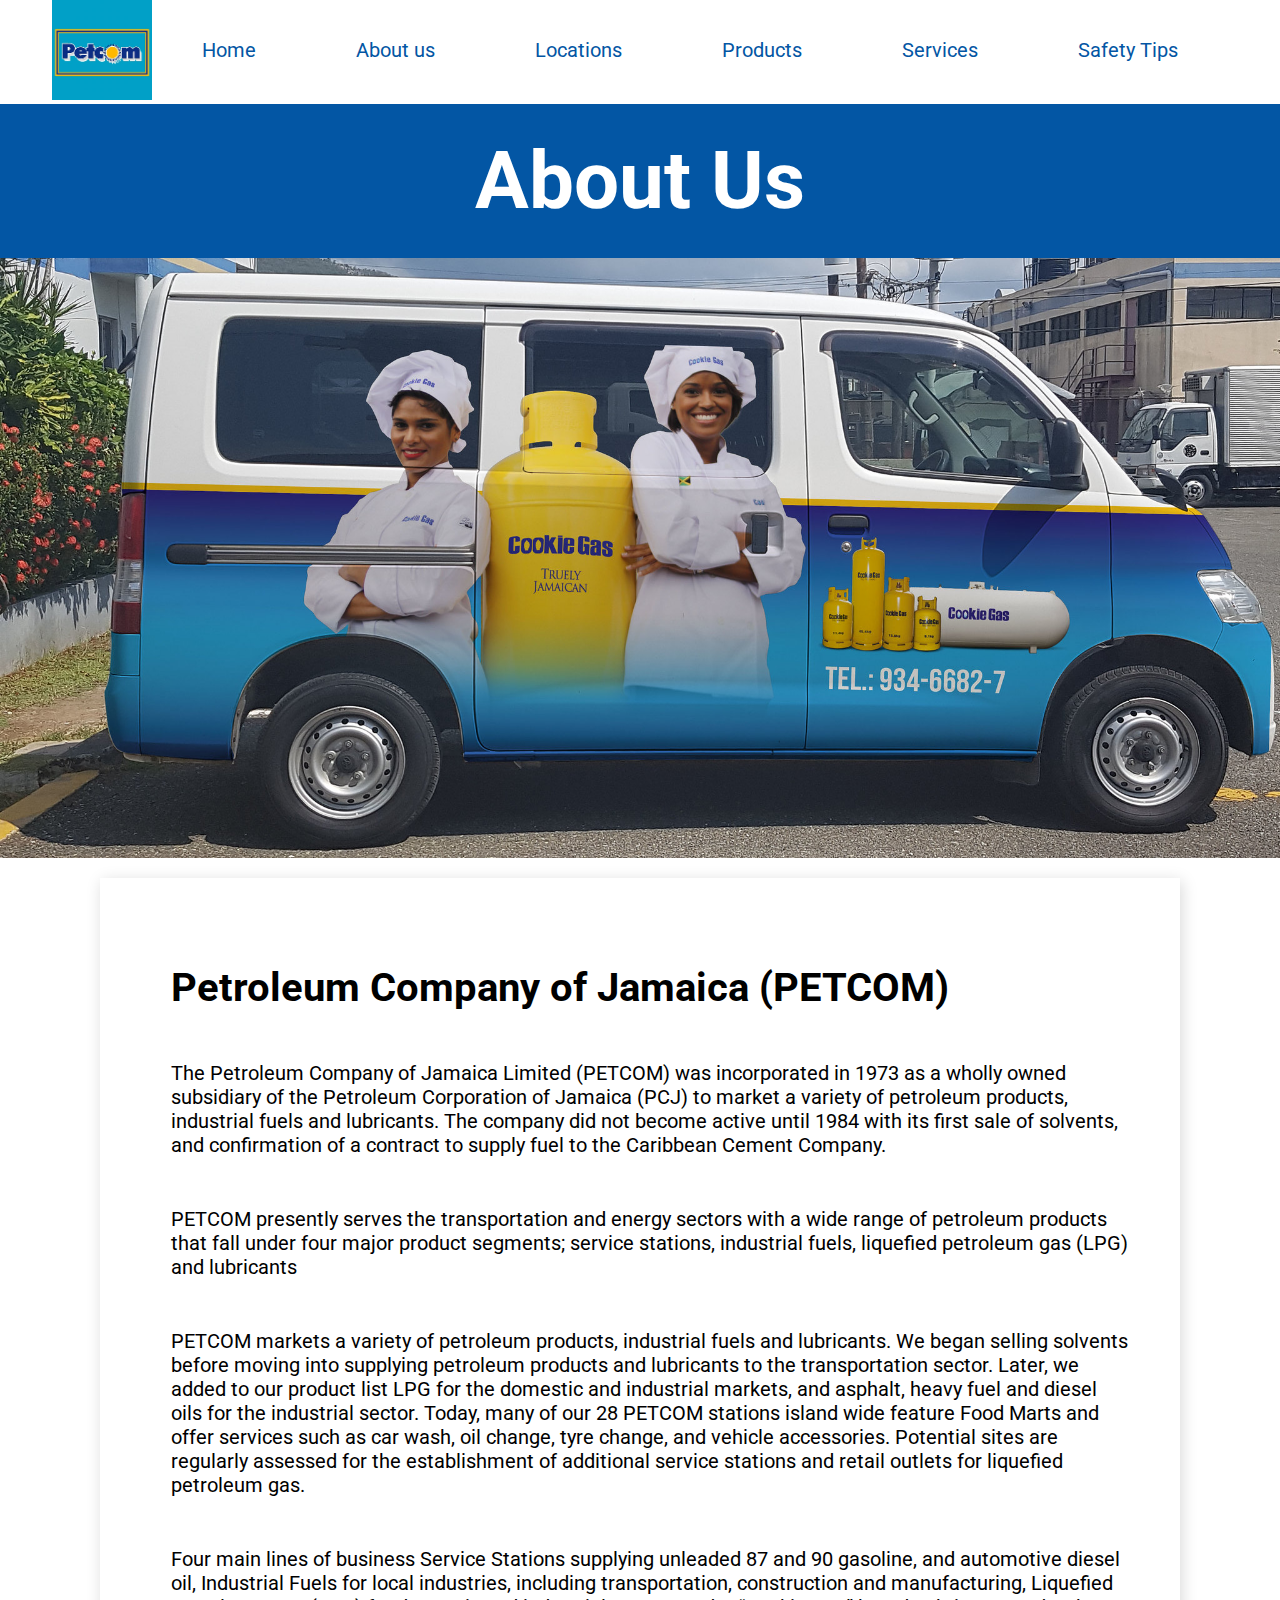
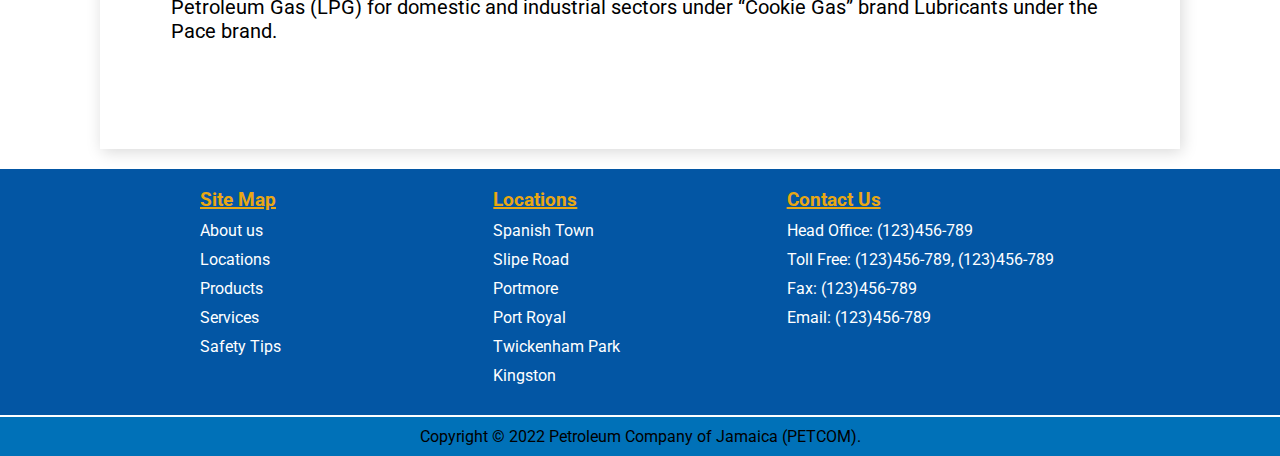
==== about_us.html @ 78d861e1 "petcom" ====
<!DOCTYPE html>
<html lang="en">
<head>
    <meta charset="UTF-8">
    <meta http-equiv="X-UA-Compatible" content="IE=edge">
    <meta name="viewport" content="width=device-width, initial-scale=1.0">
    <link rel="stylesheet" href="css/main.css">
    <link rel="preconnect" href="https://fonts.googleapis.com">
    <link rel="preconnect" href="https://fonts.gstatic.com" crossorigin>
    <link href="https://fonts.googleapis.com/css2?family=Roboto:wght@400;900&display=swap" rel="stylesheet">
    <title>Petcom - About us</title>
</head>
<body>
    <div class="container">
        <!-- Header -->
        <header>
            <!-- Logo -->
            <a href="/index.html"><img src="images/logo.png" /></a>

            <!-- Menu -->
            <nav>
                <ul>
                    <li><a href="index.html">Home</a></li>
                    <li><a href="about_us.html">About us</a></li>
                    <li><a href="locations.html">Locations</a></li>
                    <li><a href="#">Products</a></li>
                    <li><a href="#">Services</a></li>
                    <li><a href="#">Safety Tips</a></li>
                </ul>
            </nav>
        </header>

        <!-- Body -->
        <div class="about-us">
            <h1 class="page-head">About Us</h1>
            <div class="about-banner"></div>
            <section>
                <div>
                    <h3>Petroleum Company of Jamaica (PETCOM)</h3>
                    <p>The Petroleum Company of Jamaica Limited (PETCOM) was incorporated in 1973 as a
                        wholly owned subsidiary of the Petroleum Corporation of Jamaica (PCJ) to market a
                        variety of petroleum products, industrial fuels and lubricants. The company did not become active until 1984 with its first sale of solvents, 
                        and confirmation of a contract to supply fuel to the Caribbean Cement Company.
                    </p>
                    <p>PETCOM presently serves the transportation and energy sectors with a wide range of petroleum products that fall under 
                        four major product segments; service stations, industrial fuels, liquefied petroleum gas (LPG) and lubricants
                    </p>
                    <p>
                        PETCOM markets a variety of petroleum products, industrial fuels and lubricants. We
                        began selling solvents before moving into supplying petroleum products and lubricants 
                        to the transportation sector. Later, we added to our product list LPG for the domestic
                        and industrial markets, and asphalt, heavy fuel and diesel oils for the industrial sector.
                        Today, many of our 28 PETCOM stations island wide feature Food Marts and offer services 
                        such as car wash, oil change, tyre change, and vehicle accessories. Potential sites are regularly
                        assessed for the establishment of additional service stations and retail outlets for liquefied petroleum gas.
                    </p>
                    <p>
                        Four main lines of business Service Stations supplying unleaded 87 and 90 gasoline,
                        and automotive diesel oil, Industrial Fuels for local industries, including transportation, construction and
                        manufacturing, Liquefied Petroleum Gas (LPG) for domestic and 
                        industrial sectors under “Cookie Gas” brand Lubricants under the Pace brand.
                    </p>
                </div>    
            </section>
        </div>
        <!-- Footer -->
        <footer>
            <div>
                <h3>Site Map</h3>
                <ul>
                    <li><a href="about_us.html">About us</a></li>
                    <li><a href="#">Locations</a></li>
                    <li><a href="#">Products</a></li>
                    <li><a href="#">Services</a></li>
                    <li><a href="#">Safety Tips</a></li>
                </ul>
            </div>
            <div>
                <h3>Locations</h3>
                <ul>
                    <li>Spanish Town</li>
                    <li>Slipe Road</li>
                    <li>Portmore</li>
                    <li>Port Royal</li>
                    <li>Twickenham Park</li>
                    <li>Kingston</li>
                </ul>
            </div>
            <div>
                <h3>Contact Us</h3>
                <ul>
                    <li>Head Office: (123)456-789</li>
                    <li>Toll Free: (123)456-789, (123)456-789</li>
                    <li>Fax: (123)456-789</li>
                    <li>Email: (123)456-789</li>
                </ul>
            </div>
        </footer>
        <!-- copyright -->
        <div class="copyright">Copyright © 2022 Petroleum Company of Jamaica (PETCOM).</div>
    </div>
</body>
</html>
---- css/main.css ----
* {
    padding: 0;
    margin: 0;
}
body{
    font-family: 'Roboto', sans-serif;
}
h1{
    font-size: 80px;
}
/*********************************Header*******************************/
header{
    display: flex;
    justify-content: center;
}
header img{
    width: 100px;
}
header ul{
    display: flex;
    
}
header nav li{
    height: 100px;
    list-style-type: none;
}
header nav li a{
    text-decoration: none;
    font-size: 20px;
    display: flex;
    justify-content: center;
    align-items: center;
    max-width: 160px;
    line-height: 25px;
    color: #0356a4;
    height: 100%;
    padding: 0px 50px 0px 50px;
}
header nav li a:hover{
    background-color: #0356a4;
    color: #fff;
}
/*****************************************************************************/
/********************************** Main Body ********************************/
.main-body{
    width: 100%;
    background-color: #0356a4;
}
.main-body .banner{
    width: 100%;
    height: 600px;
    background: url('../images/banner2.jpg') no-repeat right center;  
    background-size: 100%;  
    display: flex;
    justify-items: center;
    align-items: center;
}
.main-body .banner .blurb{
    width: 100%;
    height: 100%;
    background-image: linear-gradient(to right, rgba(52,86,139,1), rgba(255,0,0,0));
    display: flex;
    justify-content: center;
    align-items: center;
} 
.main-body .banner .text{
    color: #fff;
    display: table-cell;
    vertical-align: middle;
    line-height: 100px;
}
.align-right{
    text-align: right;
}
.main-body .body-section{
    background-color: #fff;
    display: flex;
    margin-bottom: 50px;
}
.main-body .body-section .text{
    padding: 60px;
}
.main-body .body-section .text h4{
    line-height: 30px;
    font-size: 20px;
}
.main-body .body-section .btn{
    margin-top: 20px;
    padding: 20px 50px;
    display: inline-block;
    border-radius: 50px;
    background-color: red;
    color: #fff;
    font-size: 20px;
    text-decoration: none;
}
.main-body .body-section .btn:hover{
    background-color: rgba(52,86,139,1);
    cursor: pointer;
}
.page-head{
    text-align: center;
    padding: 30px 0px;
    background-color: #0356a4;
    color: #fff;
}
/***************************************About Us*****************************************/

.about-us .about-banner{
    width: 100%;
    height: 600px;
    background: url('../images/about.jpg') no-repeat right center;  
    background-size: 100%;  
    display: flex;
    justify-items: center;
    align-items: center;
}
.about-us section{
    padding: 20px 100px;
    border: 1px;
}
.about-us section div{
    padding: 85px 50px 55px 70px;
    box-shadow: 2px 3px 15px #d9d9d9;
    border: 1px solid #fff;
    background-color: #fff;
}
.about-us section h3{
    font-size: 40px;
}
.about-us section p{
    font-size: 20px;
    margin: 50px 0px;
}
/***************************************About Us*****************************************/
/***************************************Locations*****************************************/

.locations .loca-banner{
    width: 100%;
    height: 600px;
    background: url('../images/about.jpg') no-repeat right center;  
    background-size: 100%;  
    display: flex;
    justify-items: center;
    align-items: center;
}
.locations section{
    padding: 20px 100px;
    border: 1px;
}
.locations section >div{
    padding: 20px 50px 20px 70px;
    box-shadow: 2px 3px 15px #d9d9d9;
    border: 1px solid #fff;
    background-color: #fff;
    display: grid;
    grid-template-columns: 1fr 1fr 1fr;
    /* display: flex;*/
}
.locations section div div{
    box-shadow: 2px 3px 15px #d9d9d9;
    /* border: 1px solid #fff; */
    background-color: #f1c40d;
    color: #fff;
    margin: 50px 5px;
    padding: 5px;
}
.locations section h3{
    font-size: 35px;
}
.locations section p{
    font-size: 20px;
    margin: 10px 0px;
}
/***************************************Locations*****************************************/

/***************************************footer*****************************************/

footer{
    /* width: 100%; */
    background-color: #0356a4;
    display: grid;
    padding: 20px 200px;
    grid-template-columns: 1fr 1fr 1fr;
    color: #ffffff;
}
footer h3{
    color: #e9a713;
    text-decoration: underline 2px;
}
footer li{
    list-style: none;
    margin: 10px 0px;
}
footer li:hover, footer li a:hover{
    color: #e9a713;
    cursor: pointer;
}
footer li a{
    text-decoration: none;
    color: #fff;
}
.copyright{
    /* width: 100%; */
    text-align: center;
    padding: 10px;
    /* height: 50px; */
    border-top: 2px solid #ffffff;
    background-color: #0071b8;
}
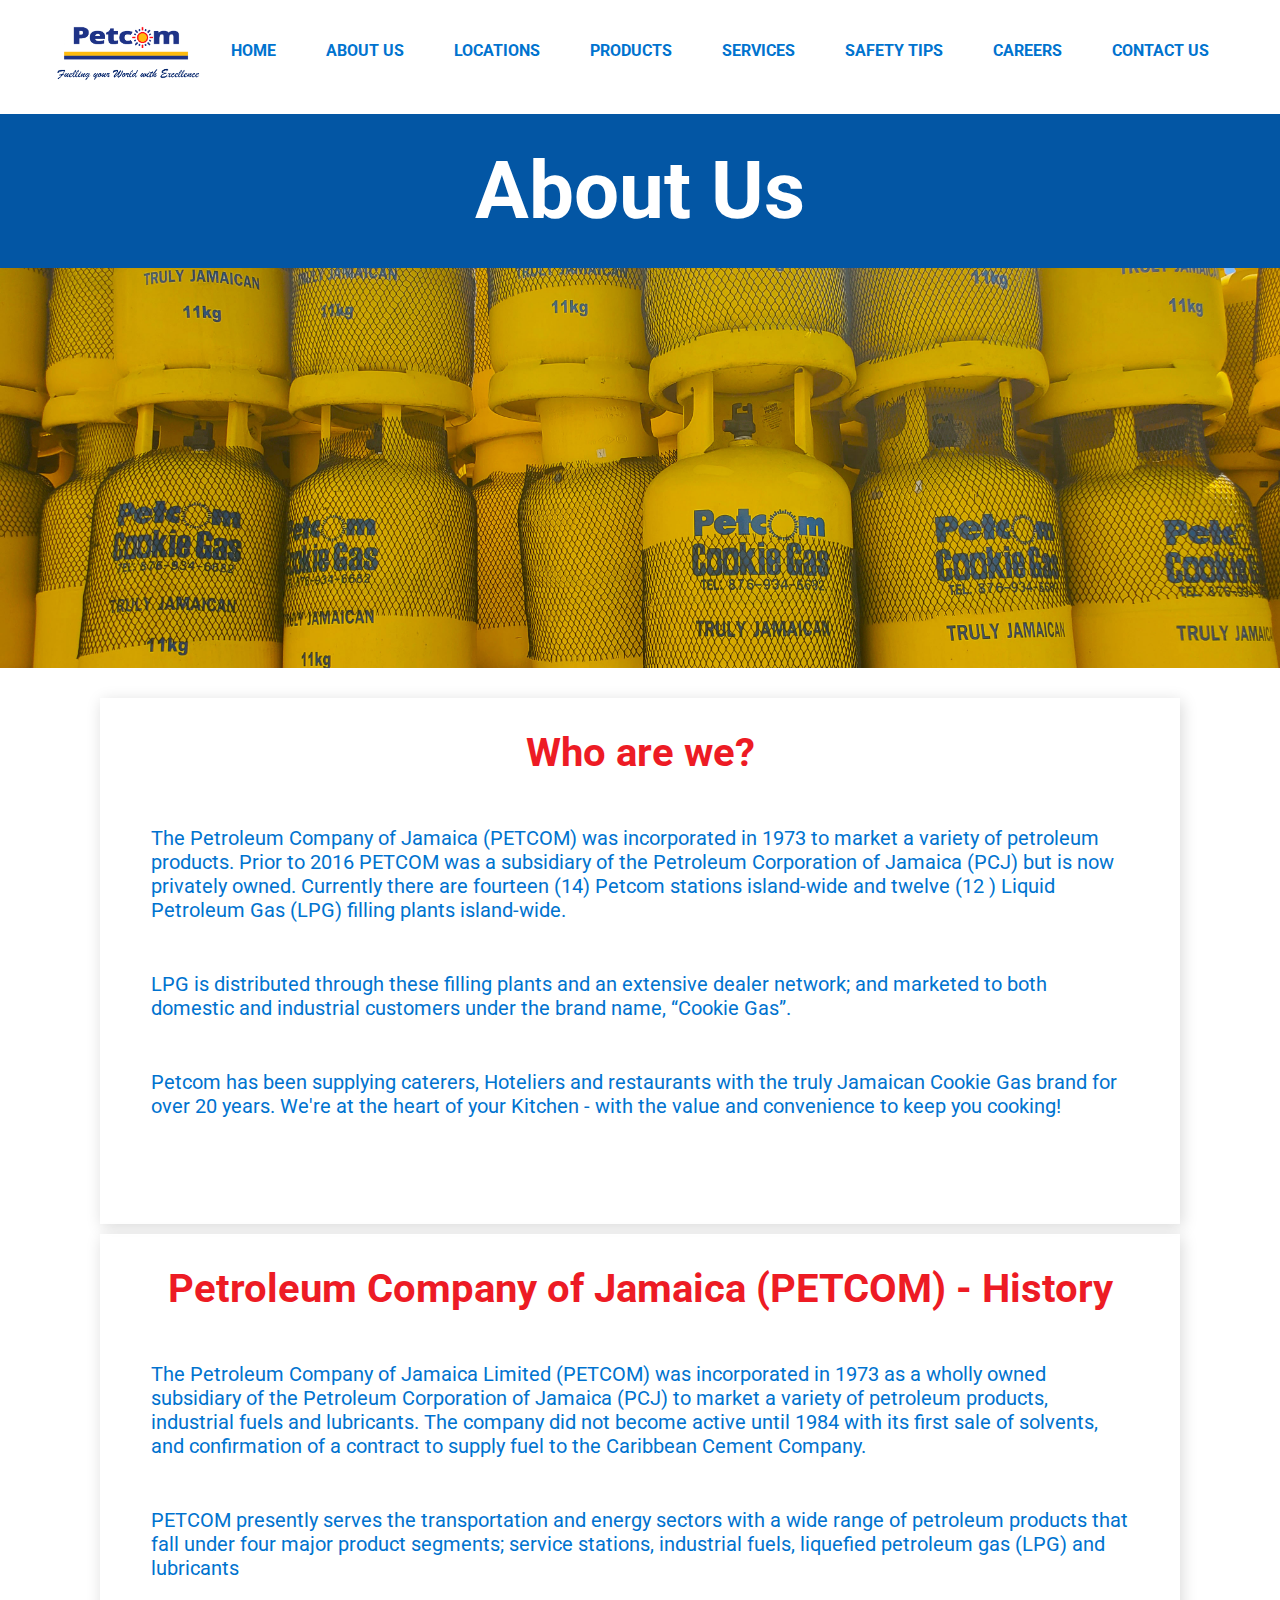
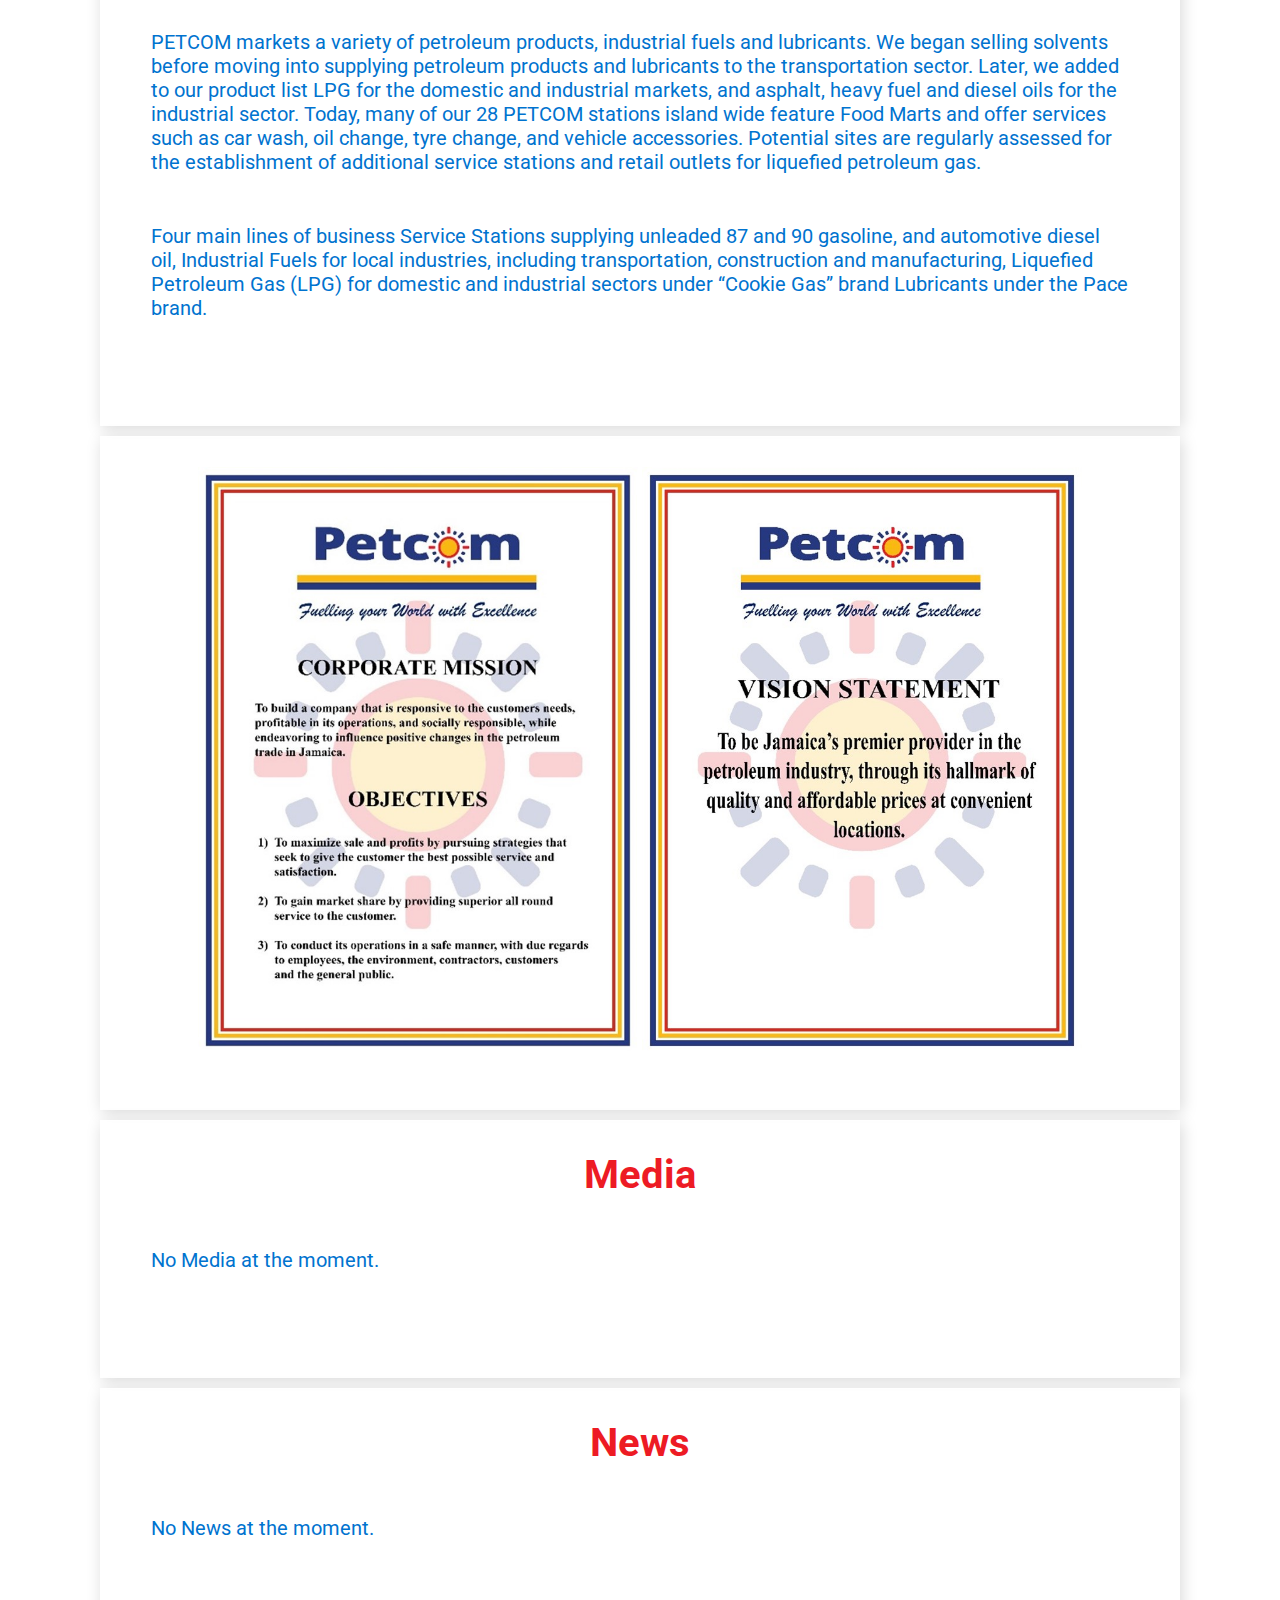
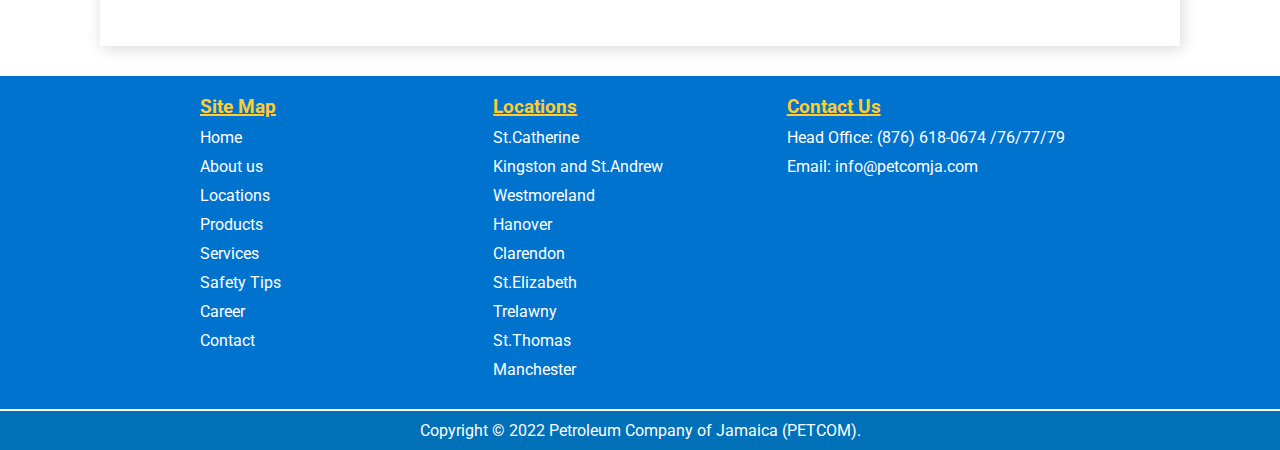
==== commit a80aff82: "Add files via upload" ====
--- a/about_us.html
+++ b/about_us.html
@@ -1,103 +1,188 @@
-<!DOCTYPE html>
-<html lang="en">
-<head>
-    <meta charset="UTF-8">
-    <meta http-equiv="X-UA-Compatible" content="IE=edge">
-    <meta name="viewport" content="width=device-width, initial-scale=1.0">
-    <link rel="stylesheet" href="css/main.css">
-    <link rel="preconnect" href="https://fonts.googleapis.com">
-    <link rel="preconnect" href="https://fonts.gstatic.com" crossorigin>
-    <link href="https://fonts.googleapis.com/css2?family=Roboto:wght@400;900&display=swap" rel="stylesheet">
-    <title>Petcom - About us</title>
-</head>
-<body>
-    <div class="container">
-        <!-- Header -->
-        <header>
-            <!-- Logo -->
-            <a href="/index.html"><img src="images/logo.png" /></a>
-
-            <!-- Menu -->
-            <nav>
-                <ul>
-                    <li><a href="index.html">Home</a></li>
-                    <li><a href="about_us.html">About us</a></li>
-                    <li><a href="locations.html">Locations</a></li>
-                    <li><a href="#">Products</a></li>
-                    <li><a href="#">Services</a></li>
-                    <li><a href="#">Safety Tips</a></li>
-                </ul>
-            </nav>
-        </header>
-
-        <!-- Body -->
-        <div class="about-us">
-            <h1 class="page-head">About Us</h1>
-            <div class="about-banner"></div>
-            <section>
-                <div>
-                    <h3>Petroleum Company of Jamaica (PETCOM)</h3>
-                    <p>The Petroleum Company of Jamaica Limited (PETCOM) was incorporated in 1973 as a
-                        wholly owned subsidiary of the Petroleum Corporation of Jamaica (PCJ) to market a
-                        variety of petroleum products, industrial fuels and lubricants. The company did not become active until 1984 with its first sale of solvents, 
-                        and confirmation of a contract to supply fuel to the Caribbean Cement Company.
-                    </p>
-                    <p>PETCOM presently serves the transportation and energy sectors with a wide range of petroleum products that fall under 
-                        four major product segments; service stations, industrial fuels, liquefied petroleum gas (LPG) and lubricants
-                    </p>
-                    <p>
-                        PETCOM markets a variety of petroleum products, industrial fuels and lubricants. We
-                        began selling solvents before moving into supplying petroleum products and lubricants 
-                        to the transportation sector. Later, we added to our product list LPG for the domestic
-                        and industrial markets, and asphalt, heavy fuel and diesel oils for the industrial sector.
-                        Today, many of our 28 PETCOM stations island wide feature Food Marts and offer services 
-                        such as car wash, oil change, tyre change, and vehicle accessories. Potential sites are regularly
-                        assessed for the establishment of additional service stations and retail outlets for liquefied petroleum gas.
-                    </p>
-                    <p>
-                        Four main lines of business Service Stations supplying unleaded 87 and 90 gasoline,
-                        and automotive diesel oil, Industrial Fuels for local industries, including transportation, construction and
-                        manufacturing, Liquefied Petroleum Gas (LPG) for domestic and 
-                        industrial sectors under “Cookie Gas” brand Lubricants under the Pace brand.
-                    </p>
-                </div>    
-            </section>
-        </div>
-        <!-- Footer -->
-        <footer>
-            <div>
-                <h3>Site Map</h3>
-                <ul>
-                    <li><a href="about_us.html">About us</a></li>
-                    <li><a href="#">Locations</a></li>
-                    <li><a href="#">Products</a></li>
-                    <li><a href="#">Services</a></li>
-                    <li><a href="#">Safety Tips</a></li>
-                </ul>
-            </div>
-            <div>
-                <h3>Locations</h3>
-                <ul>
-                    <li>Spanish Town</li>
-                    <li>Slipe Road</li>
-                    <li>Portmore</li>
-                    <li>Port Royal</li>
-                    <li>Twickenham Park</li>
-                    <li>Kingston</li>
-                </ul>
-            </div>
-            <div>
-                <h3>Contact Us</h3>
-                <ul>
-                    <li>Head Office: (123)456-789</li>
-                    <li>Toll Free: (123)456-789, (123)456-789</li>
-                    <li>Fax: (123)456-789</li>
-                    <li>Email: (123)456-789</li>
-                </ul>
-            </div>
-        </footer>
-        <!-- copyright -->
-        <div class="copyright">Copyright © 2022 Petroleum Company of Jamaica (PETCOM).</div>
-    </div>
-</body>
+<!DOCTYPE html>
+<html lang="en">
+<head>
+    <meta charset="UTF-8">
+    <meta http-equiv="X-UA-Compatible" content="IE=edge">
+    <meta name="viewport" content="width=device-width, initial-scale=1.0">
+    <link rel="stylesheet" href="css/main.css">
+    <link rel="preconnect" href="https://fonts.googleapis.com">
+    <link rel="preconnect" href="https://fonts.gstatic.com" crossorigin>
+    <link href="https://fonts.googleapis.com/css2?family=Roboto:wght@400;900&display=swap" rel="stylesheet">
+    <title>Petcom - About Us</title>
+</head>
+<body>
+    <div class="container">
+        <!-- Header -->
+       <!-- Header -->
+       <header>
+        <!-- Logo -->
+        <a href="index.html"><img src="images/logo.png" /></a>
+
+        <!-- Menu -->
+        <nav>
+            <li><a href="index.html">HOME</a></li>
+            <div class="dropdown">
+                <li class="dropbtn"><a href="about_us.html">ABOUT US</a></li>
+                <div class="dropdown-content">
+                  <a href="about_us.html#who">Who we are</a>
+                  <a href="about_us.html#history">History</a>
+                  <a href="about_us.html#media">Media</a>
+                  <a href="about_us.html#news">News</a>
+                </div>
+            </div> 
+            <div class="dropdown">
+                <li class="dropbtn"><a href="locations.html">LOCATIONS</a></li>
+                <div class="dropdown-content">
+                  <a href="locations.html#serviceStation">Service stations</a>
+                  <a href="locations.html#fillingStation">Filling Plants</a>
+                </div>
+            </div> 
+            <div class="dropdown">
+                <li class="dropbtn"><a href="products.html">PRODUCTS</a></li>
+                <div class="dropdown-content">
+                    <a href="products.html#desc">Product Description</a>
+                    <a href="products.html#avail">Products Available</a>
+                  <!-- <a href="#">Gasoline</a>
+                  <a href="#">Diesel</a>
+                  <a href="#">LPG</a>
+                  <a href="#"> Lubricant</a> -->
+                </div>
+            </div> 
+            <div class="dropdown">
+                <li class="dropbtn"><a href="services.html">SERVICES</a></li>
+                <!-- <div class="dropdown-content">
+                  <a href="#">Sunmart</a>
+                  <a href="#">Servicing Facilities</a>
+                  <a href="#">Vehicle accessories</a>
+                </div> -->
+            </div> 
+            <div class="dropdown">
+                <li class="dropbtn"><a href="tips.html">SAFETY TIPS</a></li>
+                <div class="dropdown-content">
+                  <a href="tips.html">General safety tips and How-to videos</a>
+                </div>
+            </div>    
+            <li class="dropbtn"><a href="career.html">CAREERS</a></li>
+            <li class="dropbtn"><a href="contact.html">CONTACT US</a></li>
+                
+            
+            <!-- <ul>
+                <li>
+                    <a href="index.html">HOME</a>
+                
+                </li>
+                <li><a href="about_us.html">ABOUT US</a></li>
+                <li><a href="locations.html">LOCATIONS</a></li>
+                <li><a href="products.html">PRODUCTS</a></li>
+                <li><a href="services.html">SERVICES</a></li>
+                <li><a href="tips.html">SAFETY TIPS</a></li>
+                <li><a href="career.html">CAREERS</a></li>
+                <li><a href="contact.html">CONTACT US</a></li>
+            </ul> -->
+        </nav>
+    </header>
+
+        <!-- Body -->
+        <div class="about-us">
+            <h1 class="page-head">About Us</h1>
+            <div class="about-banner"></div>
+            <section id="who">
+                <div>
+                    <h3>Who are we?</h3>
+                    <p>The Petroleum Company of Jamaica (PETCOM) was incorporated in 1973 to market a variety 
+                       of petroleum products.  Prior to 2016 PETCOM was a subsidiary of the Petroleum Corporation
+                       of Jamaica (PCJ) but is now privately owned. Currently there are fourteen (14) Petcom 
+                       stations island-wide and twelve (12 ) Liquid Petroleum Gas (LPG) filling plants island-wide.
+                    </p>
+                    <p>        
+                       LPG is distributed through these filling plants and an extensive dealer network; and 
+                       marketed to both domestic and industrial customers under the brand name, “Cookie Gas”.
+                    </p>
+                    <p>
+                        Petcom has been supplying caterers, Hoteliers and restaurants with the truly Jamaican Cookie Gas brand for over 20 years.
+                         We're at the heart of your Kitchen - with the value and convenience to keep you cooking!
+                    </p>
+                </div>
+                
+                <div>
+                    <h3 id="history">Petroleum Company of Jamaica (PETCOM) -  History</h3>
+                    <p>The Petroleum Company of Jamaica Limited (PETCOM) was incorporated in 1973 as a
+                        wholly owned subsidiary of the Petroleum Corporation of Jamaica (PCJ) to market a
+                        variety of petroleum products, industrial fuels and lubricants. The company did not become active until 1984 with its first sale of solvents, 
+                        and confirmation of a contract to supply fuel to the Caribbean Cement Company.
+                    </p>
+                    <p>PETCOM presently serves the transportation and energy sectors with a wide range of petroleum products that fall under 
+                        four major product segments; service stations, industrial fuels, liquefied petroleum gas (LPG) and lubricants
+                    </p>
+                    <p>
+                        PETCOM markets a variety of petroleum products, industrial fuels and lubricants. We
+                        began selling solvents before moving into supplying petroleum products and lubricants 
+                        to the transportation sector. Later, we added to our product list LPG for the domestic
+                        and industrial markets, and asphalt, heavy fuel and diesel oils for the industrial sector.
+                        Today, many of our 28 PETCOM stations island wide feature Food Marts and offer services 
+                        such as car wash, oil change, tyre change, and vehicle accessories. Potential sites are regularly
+                        assessed for the establishment of additional service stations and retail outlets for liquefied petroleum gas.
+                    </p>
+                    <p>
+                        Four main lines of business Service Stations supplying unleaded 87 and 90 gasoline,
+                        and automotive diesel oil, Industrial Fuels for local industries, including transportation, construction and
+                        manufacturing, Liquefied Petroleum Gas (LPG) for domestic and 
+                        industrial sectors under “Cookie Gas” brand Lubricants under the Pace brand.
+                    </p>
+                </div>    
+                <div style="text-align: center;">
+                    <img style="width: 45%; display:inline-block;margin: 0 auto;" src="images/mission.jpg"/>
+                    <img style="width: 45%; display:inline-block;margin: 0 auto;" src="images/vision.jpg"/>
+                </div>
+                <div>
+                    <h3 id="media">Media</h3>
+                    <p>No Media at the moment.</p>
+                </div>
+                <div>
+                    <h3 id="news">News</h3>
+                    <p>No News at the moment.</p>
+                </div>
+            </section>
+        </div>
+        <!-- Footer -->
+        <footer>
+            <div>
+                <h3>Site Map</h3>
+                <ul>
+                    <li><a href="index.html">Home</a></li>
+                    <li><a href="about_us.html">About us</a></li>
+                    <li><a href="locations.html">Locations</a></li>
+                    <li><a href="products.html">Products</a></li>
+                    <li><a href="services.html">Services</a></li>
+                    <li><a href="tips.html">Safety Tips</a></li>
+                    <li><a href="career.html">Career</a></li>
+                    <li><a href="contact.html">Contact</a></li>
+                </ul>
+            </div>
+            <div>
+                <h3>Locations</h3>
+                <ul>
+                    <li><a href="locations.html#catherine">St.Catherine</a></li>
+                    <li><a href="locations.html#kingston">Kingston and St.Andrew</a></li>
+                    <li><a href="locations.html#westmoreland">Westmoreland</a></li>
+                    <li><a href="locations.html#hanover">Hanover</a></li>
+                    <li><a href="locations.html#clarendon">Clarendon</a></li>
+                    <li><a href="locations.html#elizabeth">St.Elizabeth</a></li>
+                    <li><a href="locations.html#trelawny">Trelawny</a></li>
+                    <li><a href="locations.html#thomas">St.Thomas</a></li>
+                    <li><a href="locations.html#manchester">Manchester</a></li>
+                </ul>
+            </div>
+            <div>
+                <h3>Contact Us</h3>
+                <ul>
+                    <li>Head Office: (876) 618-0674 /76/77/79</li>
+                    <li>Email: info@petcomja.com</li>
+                </ul>
+            </div>
+        </footer>
+        <!-- copyright -->
+        <div class="copyright">Copyright © 2022 Petroleum Company of Jamaica (PETCOM).</div>
+    </div>
+</body>
 </html>--- a/css/main.css
+++ b/css/main.css
@@ -1,210 +1,493 @@
-* {
-    padding: 0;
-    margin: 0;
-}
-body{
-    font-family: 'Roboto', sans-serif;
-}
-h1{
-    font-size: 80px;
-}
-/*********************************Header*******************************/
-header{
-    display: flex;
-    justify-content: center;
-}
-header img{
-    width: 100px;
-}
-header ul{
-    display: flex;
-    
-}
-header nav li{
-    height: 100px;
-    list-style-type: none;
-}
-header nav li a{
-    text-decoration: none;
-    font-size: 20px;
-    display: flex;
-    justify-content: center;
-    align-items: center;
-    max-width: 160px;
-    line-height: 25px;
-    color: #0356a4;
-    height: 100%;
-    padding: 0px 50px 0px 50px;
-}
-header nav li a:hover{
-    background-color: #0356a4;
-    color: #fff;
-}
-/*****************************************************************************/
-/********************************** Main Body ********************************/
-.main-body{
-    width: 100%;
-    background-color: #0356a4;
-}
-.main-body .banner{
-    width: 100%;
-    height: 600px;
-    background: url('../images/banner2.jpg') no-repeat right center;  
-    background-size: 100%;  
-    display: flex;
-    justify-items: center;
-    align-items: center;
-}
-.main-body .banner .blurb{
-    width: 100%;
-    height: 100%;
-    background-image: linear-gradient(to right, rgba(52,86,139,1), rgba(255,0,0,0));
-    display: flex;
-    justify-content: center;
-    align-items: center;
-} 
-.main-body .banner .text{
-    color: #fff;
-    display: table-cell;
-    vertical-align: middle;
-    line-height: 100px;
-}
-.align-right{
-    text-align: right;
-}
-.main-body .body-section{
-    background-color: #fff;
-    display: flex;
-    margin-bottom: 50px;
-}
-.main-body .body-section .text{
-    padding: 60px;
-}
-.main-body .body-section .text h4{
-    line-height: 30px;
-    font-size: 20px;
-}
-.main-body .body-section .btn{
-    margin-top: 20px;
-    padding: 20px 50px;
-    display: inline-block;
-    border-radius: 50px;
-    background-color: red;
-    color: #fff;
-    font-size: 20px;
-    text-decoration: none;
-}
-.main-body .body-section .btn:hover{
-    background-color: rgba(52,86,139,1);
-    cursor: pointer;
-}
-.page-head{
-    text-align: center;
-    padding: 30px 0px;
-    background-color: #0356a4;
-    color: #fff;
-}
-/***************************************About Us*****************************************/
-
-.about-us .about-banner{
-    width: 100%;
-    height: 600px;
-    background: url('../images/about.jpg') no-repeat right center;  
-    background-size: 100%;  
-    display: flex;
-    justify-items: center;
-    align-items: center;
-}
-.about-us section{
-    padding: 20px 100px;
-    border: 1px;
-}
-.about-us section div{
-    padding: 85px 50px 55px 70px;
-    box-shadow: 2px 3px 15px #d9d9d9;
-    border: 1px solid #fff;
-    background-color: #fff;
-}
-.about-us section h3{
-    font-size: 40px;
-}
-.about-us section p{
-    font-size: 20px;
-    margin: 50px 0px;
-}
-/***************************************About Us*****************************************/
-/***************************************Locations*****************************************/
-
-.locations .loca-banner{
-    width: 100%;
-    height: 600px;
-    background: url('../images/about.jpg') no-repeat right center;  
-    background-size: 100%;  
-    display: flex;
-    justify-items: center;
-    align-items: center;
-}
-.locations section{
-    padding: 20px 100px;
-    border: 1px;
-}
-.locations section >div{
-    padding: 20px 50px 20px 70px;
-    box-shadow: 2px 3px 15px #d9d9d9;
-    border: 1px solid #fff;
-    background-color: #fff;
-    display: grid;
-    grid-template-columns: 1fr 1fr 1fr;
-    /* display: flex;*/
-}
-.locations section div div{
-    box-shadow: 2px 3px 15px #d9d9d9;
-    /* border: 1px solid #fff; */
-    background-color: #f1c40d;
-    color: #fff;
-    margin: 50px 5px;
-    padding: 5px;
-}
-.locations section h3{
-    font-size: 35px;
-}
-.locations section p{
-    font-size: 20px;
-    margin: 10px 0px;
-}
-/***************************************Locations*****************************************/
-
-/***************************************footer*****************************************/
-
-footer{
-    /* width: 100%; */
-    background-color: #0356a4;
-    display: grid;
-    padding: 20px 200px;
-    grid-template-columns: 1fr 1fr 1fr;
-    color: #ffffff;
-}
-footer h3{
-    color: #e9a713;
-    text-decoration: underline 2px;
-}
-footer li{
-    list-style: none;
-    margin: 10px 0px;
-}
-footer li:hover, footer li a:hover{
-    color: #e9a713;
-    cursor: pointer;
-}
-footer li a{
-    text-decoration: none;
-    color: #fff;
-}
-.copyright{
-    /* width: 100%; */
-    text-align: center;
-    padding: 10px;
-    /* height: 50px; */
-    border-top: 2px solid #ffffff;
-    background-color: #0071b8;
+* {
+    padding: 0;
+    margin: 0;
+    box-sizing: border-box;
+}
+body{
+    font-family: 'Roboto', sans-serif;
+}
+h1{
+    font-size: 80px;
+}
+html{
+    scroll-behavior: smooth;
+}
+
+
+/*********************************Header*******************************/
+header{
+    display: flex;
+    justify-content: center;
+}
+header img{
+    width: 160px;
+}
+header ul{
+    display: flex; 
+}
+header nav{
+    display: flex;
+}
+header nav li{
+    height: 100px;
+    list-style-type: none;
+    font: bold;
+}
+header nav li a{
+    text-decoration: none;
+    font-size: 16px;
+    font-weight: bold;
+    display: flex;
+    align-items: center; 
+    max-width: 190px;
+    color : #0073cf;
+    height: 100%;
+    padding: 0px 25px 0px 25px;
+}
+header nav li a:hover{
+    background-color: #ED1B24;
+    color:#FFCC33;
+}
+.dropdown-content {
+    display: none;
+    position: absolute;
+    background-color: #f9f9f9;
+    min-width: 160px;
+    box-shadow: 0px 8px 16px 0px rgba(0,0,0,0.2);
+    z-index: 1;
+}
+.dropdown-content a {
+    color: black;
+    padding: 12px 16px;
+    text-decoration: none;
+    display: block;
+    text-align: left;
+}
+
+.dropdown-content a:hover {
+    background-color: #ddd;
+}
+
+.dropdown:hover .dropdown-content {
+    display: block;
+}
+/*****************************************************************************/
+/* Slideshow container */
+/* .mySlides {display: none;} */
+img {vertical-align: middle;}
+.slideshow-container {
+    max-width: 100%;
+    position: relative;
+    margin: auto;
+    text-align: center;
+    background: url('../images/bkg.JPG') no-repeat right center;  
+    background-size: 100%; 
+  }
+  
+  /* Hide the images by default */
+  .mySlides {
+    /* display: none; */
+    max-height: 600px;
+    background-color: rgb(255, 255, 255,0.8);
+  }
+  
+  /* Next & previous buttons */
+  .prev, .next {
+    cursor: pointer;
+    position: absolute;
+    top: 50%;
+    width: auto;
+    margin-top: -22px;
+    padding: 16px;
+    color: white;
+    font-weight: bold;
+    font-size: 18px;
+    transition: 0.6s ease;
+    border-radius: 0 3px 3px 0;
+    user-select: none;
+  }
+  
+  /* Position the "next button" to the right */
+  .next {
+    right: 0;
+    border-radius: 3px 0 0 3px;
+  }
+  
+  /* On hover, add a black background color with a little bit see-through */
+  .prev:hover, .next:hover {
+    background-color: rgba(0,0,0,0.8);
+  }
+  
+  /* Caption text */
+  .slideText {
+    /* color: #E42217; */
+    /* font-size: 15px; */
+    /* padding: 8px 12px; */
+    color: #0356a4;
+    position: absolute;
+    bottom: 10px;
+    width: 100%;
+    text-align: center;
+  }
+  
+  /* Number text (1/3 etc) */
+  .numbertext {
+    color: #f2f2f2;
+    font-size: 12px;
+    padding: 8px 12px;
+    position: absolute;
+    top: 0;
+  }
+  
+  /* The dots/bullets/indicators */
+  .dot {
+    cursor: pointer;
+    height: 15px;
+    width: 15px;
+    margin: 0 2px;
+    background-color: #bbb;
+    border-radius: 50%;
+    display: inline-block;
+    transition: background-color 0.6s ease;
+  }
+  
+  .active, .dot:hover {
+    /* background-color: #717171; */
+    background-color: #FFCC33;
+  }
+  
+  /* Fading animation */
+  .fade {
+    animation-name: fade;
+    animation-duration: 1s;
+  }
+  
+  @keyframes fade {
+    from {opacity: .4}
+    to {opacity: 1}
+  }
+/********************************** Main Body ********************************/
+.main-body{
+    width: 100%;
+    /* background-color: #0073cf; */
+    background-color: #0071b8;
+}
+.main-body .banner{
+    width: 100%;
+    height: 600px;
+    background: url('../images/bkg.JPG') no-repeat right center;  
+    background-size: 100%;  
+    display: flex;
+    justify-items: center;
+    align-items: center;
+}
+.main-body .banner .blurb{
+    width: 100%;
+    height: 100%;
+    background-image: linear-gradient(to right, rgba(52,86,139,1), rgba(255, 255, 0,.5));
+    display: flex;
+    justify-content: center;
+    align-items: center;
+} 
+.main-body .banner .text{
+    color: #fff;
+    text-align: center;
+    display: table-cell;
+    vertical-align: middle;
+    line-height: 100px;
+}
+.align-right{
+    text-align: right;
+}
+.main-body .body-section{
+    background-color: #fff;
+    display: flex;
+    margin-top: 20px;
+    box-shadow: 2px 3px 10px #000;
+}
+.main-body .body-section .text{
+    padding: 60px;
+}
+.main-body .body-section .text h4{
+    line-height: 30px;
+    font-size: 20px;
+}
+.main-body .body-section .btn{
+    margin-top: 20px;
+    padding: 20px 50px;
+    display: inline-block;
+    border-radius: 50px;
+    background-color: #ED1B24;
+    color: #fff;
+    font-size: 20px;
+    text-decoration: none;
+}
+.main-body .body-section .btn:hover{
+    /* background-color: rgba(52,86,139,1); */
+    background-color: #0356a4;
+    cursor: pointer;
+}
+.page-head{
+    text-align: center;
+    padding: 30px 0px;
+    background-color: #0356a4;
+    color: #fff;
+}
+.text{
+    color: #0073cf;
+}
+.text h1:first-child{
+    font-size: 45px;
+}
+.text h1{
+    /* color: #ED1B24; */
+    color: #000;
+}
+/***************************************About Us*****************************************/
+
+.about-us .about-banner{
+    width: 100%;
+    height: 400px;
+    background: url('../images/abt.jpg') no-repeat right center;  
+    background-size: 100%;  
+    display: flex;
+    justify-items: center;
+    align-items: center;
+}
+.about-us section{
+    padding: 20px 100px;
+    background: url('../images/sun.png') no-repeat center fixed;
+}
+.about-us section >div{
+    padding: 30px 50px 55px 50px;
+    margin: 10px 0px;
+    box-shadow: 2px 3px 15px #d9d9d9;
+    border: 1px solid #fff;
+    background-color: rgba(255, 255, 255, 0.8);
+    
+}
+.about-us section h3{
+    margin: 0px;
+    font-size: 40px;
+    color: #ED1B24;
+    text-align: center;
+}
+.about-us section p{
+    font-size: 20px;
+    margin: 50px 0px;
+    color: #0073cf;
+}
+/***************************************About Us*****************************************/
+/***************************************Locations*****************************************/
+.locations{
+    text-align: center;
+}
+.locations .loca-banner{
+    width: 100%;
+    height: 400px;
+    background: url('../images/g.png') no-repeat right center;  
+    background-size: 100%;  
+    display: flex;
+    justify-items: center;
+    align-items: center;
+}
+.locations section{
+    padding: 20px 100px;
+    border: 1px;
+}
+.locations .heading{
+    margin-bottom: 30px;
+    color: #0356a4;
+}
+.locations .loc_con h2{
+    text-align: center;
+    font-size: 40px;
+    color: #ED1B24;
+}
+.locations .loc_con section{
+    display: flex;
+    justify-content: space-between;
+    border-bottom: 1px solid #FFCC33;
+    margin: 10px 0;
+}
+/* .locations section >div{ */
+    /* padding: 20px 50px 20px 70px;
+    box-shadow: 2px 3px 15px #d9d9d9;
+    border: 1px solid #fff;
+    background-color: #fff; */
+    /* display: flex; */
+
+    /* display: grid; */
+    /* grid-template-columns: 1fr 1fr 1fr; */
+/* } */
+
+/* .locations section div div{
+    box-shadow: 2px 3px 15px #d9d9d9;
+    background-color: #f1c40d;
+    color: #fff;
+    margin: 50px 5px;
+    padding: 5px;
+}
+.locations section h3{
+    font-size: 35px;
+}
+.locations section p{
+    font-size: 20px;
+    margin: 10px 0px;
+} */
+/***************************************Locations*****************************************/
+
+/***************************************Products*****************************************/
+.products .prod-banner{
+    width: 100%;
+    height: 500px;
+    background: url('../images/service_station/g10.JPG') no-repeat center;  
+    background-size: 100%;  
+    display: flex;
+    justify-items: center;
+    align-items: center;
+}
+.products section{
+    padding: 20px 100px;
+    background: url('../images/sun.png') no-repeat center fixed;
+}
+.products section >div{
+    padding: 30px 50px 55px 50px;
+    margin: 10px 0px;
+    box-shadow: 2px 3px 15px #d9d9d9;
+    border: 1px solid #fff;
+    background-color: rgba(255, 255, 255, 1);
+}
+.products section h1{
+    margin-bottom: 20px;
+    color: #ED1B24;
+    text-align: center;
+}
+.products section h3{
+    text-align: center;
+    width: 100%;
+    color: #0356a4;
+    margin: 10px 0px;
+}
+.prod-desc h2{
+    color: #0356a4;
+}
+.prod-desc p{
+    margin: 30px 0px;
+    font-weight: bold;
+}
+.prod-dis{
+    width: 100%;
+    display: flex;
+    justify-content: space-around;
+    margin: 60px 0px;
+}
+.prod-dis div{
+    position: relative;
+    height: 375px;
+}
+.prod-dis div img{
+    width: 240px;
+}
+.prod-dis div p{
+    position: absolute;
+    bottom: 0px;
+    font-weight: bold;
+    font-size: 20px;
+    padding: 20px 10px;
+    color: #0356a4;
+    text-align: center;
+    background-color: #f9f9f9;
+    width: 100%;
+}
+.prod-dis div p:hover{
+    color: #FFCC33;
+    background-color: #0356a4;
+    cursor: default;
+}
+/***************************************Products*****************************************/
+
+/***************************************Tips*****************************************/
+.tips section{
+    padding: 20px 100px;
+    background: url('../images/sun.png') no-repeat center fixed;
+}
+.tips section >div{
+    padding: 30px 50px 55px 50px;
+    margin: 10px 0px;
+    box-shadow: 2px 3px 15px #d9d9d9;
+    border: 1px solid #fff;
+    background-color: rgba(255, 255, 255, 1);
+}
+/***************************************Tips*****************************************/
+
+/***************************************Services*****************************************/
+.services section{
+    padding: 20px 100px;
+    background: url('../images/sun.png') no-repeat center fixed;
+}
+.services section >div{
+    padding: 30px 50px 55px 50px;
+    margin: 10px 0px;
+    box-shadow: 2px 3px 15px #d9d9d9;
+    border: 1px solid #fff;
+    background-color: rgba(255, 255, 255, 1);
+}
+/***************************************Services*****************************************/
+
+/***************************************Contact*****************************************/
+
+.contact-us .contact-banner{
+    width: 100%;
+    height: 500px;
+    background: url('../images/contact.jpg') no-repeat center;  
+    background-size: 100%;  
+    display: flex;
+    justify-items: center;
+    align-items: center;
+}
+.contact-us section >div{
+    padding: 30px 50px 55px 50px;
+    margin: 10px 0px;
+    box-shadow: 2px 3px 15px #d9d9d9;
+    border: 1px solid #fff;
+    background-color: rgba(255, 255, 255, 0.8);
+}
+.contact-us section h1{
+    color: #ED1B24;
+    text-align: center;
+}
+/***************************************Contact*****************************************/
+
+/***************************************footer*****************************************/
+
+footer{
+    background-color: #0073cf;
+    display: grid;
+    padding: 20px 200px;
+    grid-template-columns: 1fr 1fr 1fr;
+    color: #ffffff;
+}
+footer h3{
+    color: #FFCC33;
+    text-decoration: underline 2px;
+}
+footer li{
+    list-style: none;
+    margin: 10px 0px;
+}
+footer li:hover, footer li a:hover{
+    color: #FFCC33;
+    cursor: pointer;
+}
+footer li a{
+    text-decoration: none;
+    color: #fff;
+}
+.copyright{
+    text-align: center;
+    padding: 10px;
+    color: #fff;
+    border-top: 2px solid #ffffff;
+    background-color: #0071b8;
 }